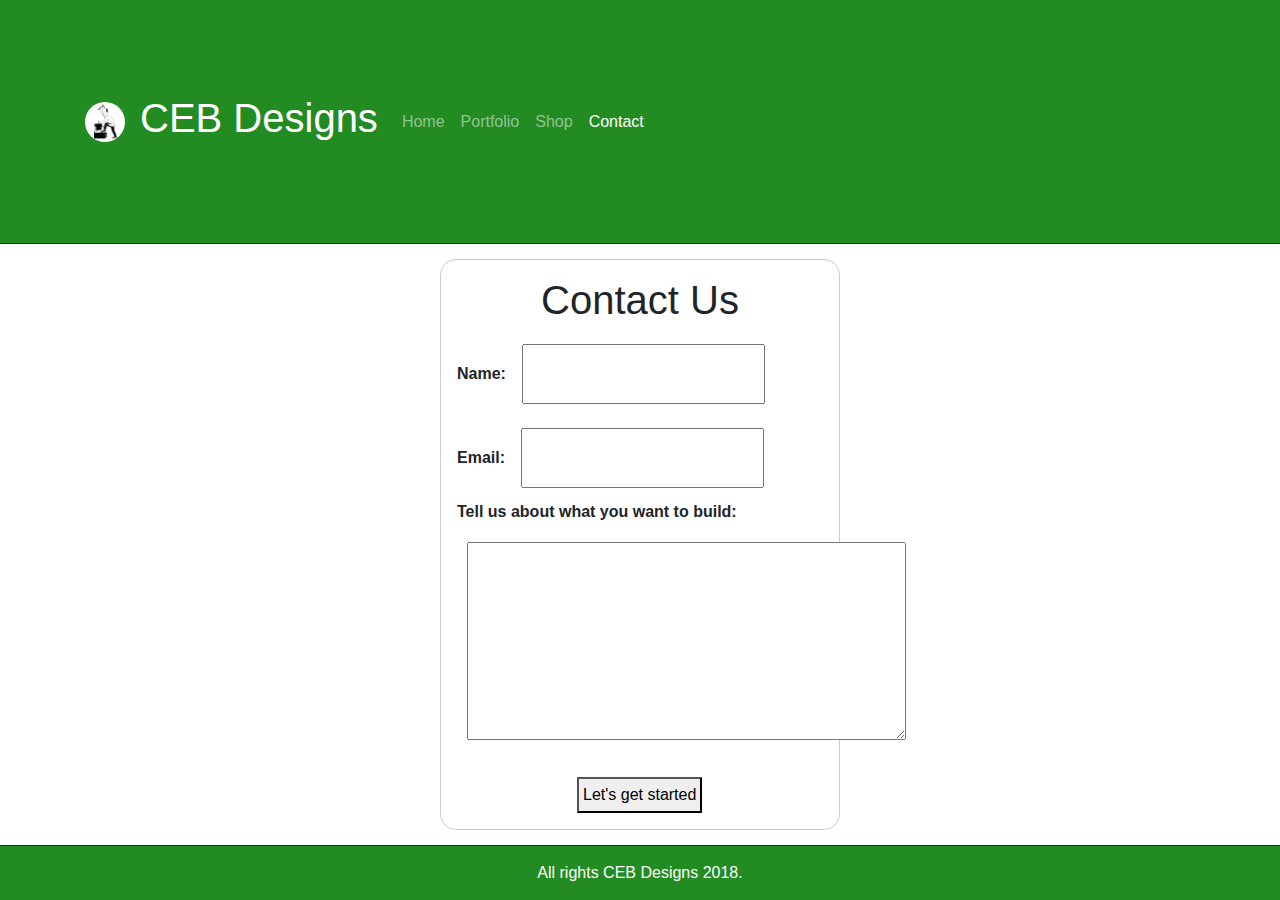
==== contact.html @ ae0f0ac3 "adding portfolio and contact pages" ====
<!doctype html>
<html lang="en">

  <head>
    <!-- meta tags -->
    <meta charset="utf-8">
    <meta name="viewport" content="width=device-width, initial-scale=1, shrink-to-fit=no">
    <meta name="description" content="CEB Designs Homepage">
    <meta name="keywords" content="woodworking, remodeling, builder, Louisville">
    <!-- Bootstrap CSS/CSS/links -->
    <link rel="icon" href="img/ceb_icon.png">
    <link rel="stylesheet" href="https://maxcdn.bootstrapcdn.com/bootstrap/4.0.0/css/bootstrap.min.css" integrity="sha384-Gn5384xqQ1aoWXA+058RXPxPg6fy4IWvTNh0E263XmFcJlSAwiGgFAW/dAiS6JXm" crossorigin="anonymous">
    <link rel="stylesheet" type="text/css" href="http://fonts.googleapis.com/css?family=Open+Sans">
    <link rel="stylesheet" href="css/contactstyle.css">
    <title>CEB Designs</title>
  </head>

  <body>
    <!-- navbar -->
      <nav class="navbar navbar-expand-md navbar navbar-dark">
        <div class="container">
          <a href="index.html"><img class="icon rounded-circle" src="img/ceb_icon.png" alt="icon"></a>
          <a href="index.html"><h1 class="navbar-brand" href="index.html">CEB Designs</h1></a>
            <button class="navbar-toggler" type="button" data-toggle="collapse" data-target="#navbarNavAltMarkup" aria-controls="navbarNavAltMarkup" aria-expanded="false" aria-label="Toggle navigation">
              <span class="navbar-toggler-icon"></span>
            </button>
            <div class="collapse navbar-collapse" id="navbarNavAltMarkup">
              <div class="navbar-nav order-1">
                <a class="nav-item nav-link" href="index.html">Home <span class="sr-only">(current)</span></a>
                <a class="nav-item nav-link" href="portfolio.html">Portfolio</a>
                <a class="nav-item nav-link" href="shop.html">Shop</a>
                <a class="nav-item nav-link active" href="contact.html">Contact</a>
              </div>
            </div>
        </div>
      </nav>
    <!-- /navbar -->

    <!-- main content -->

    <div class="container">
      <form action="index.html" method="post">
        <h1 class="form_header">Contact Us</h1>
        <label for="name">Name:</label>
        <input type="text" id="name" name="user_name"><br>
        <label for="mail">Email:</label>
        <input type="email" id="mail" name="user_email"><br>
        <label for="project">Tell us about what you want to build:</label><br>
        <textarea id="project" name="user_project" rows="8" cols="45"></textarea><br>
        <button type="submit" class="form_button">Let's get started</button>
      </form>
    </div>

    <!-- /main content -->

    <!--Footer-->
      <footer class="container-fluid foot">
        <p class="copyright text-center"> All rights CEB Designs 2018.</p>
      </footer>  <!--/Footer-->


    <!-- Optional JavaScript -->
    <!-- jQuery first, then Popper.js, then Bootstrap JS -->
    <script src="https://code.jquery.com/jquery-3.2.1.slim.min.js" integrity="sha384-KJ3o2DKtIkvYIK3UENzmM7KCkRr/rE9/Qpg6aAZGJwFDMVNA/GpGFF93hXpG5KkN" crossorigin="anonymous"></script>
    <script src="https://cdnjs.cloudflare.com/ajax/libs/popper.js/1.12.9/umd/popper.min.js" integrity="sha384-ApNbgh9B+Y1QKtv3Rn7W3mgPxhU9K/ScQsAP7hUibX39j7fakFPskvXusvfa0b4Q" crossorigin="anonymous"></script>
    <script src="https://maxcdn.bootstrapcdn.com/bootstrap/4.0.0/js/bootstrap.min.js" integrity="sha384-JZR6Spejh4U02d8jOt6vLEHfe/JQGiRRSQQxSfFWpi1MquVdAyjUar5+76PVCmYl" crossorigin="anonymous"></script>

  </body>
</html>
---- css/contactstyle.css ----
/*===== Main Styles =====*/

html, body {
  height: 100%;
}

body {
  display: flex;
  flex-direction: column;
  min-height: 100vh;
}

footer {
  background-color: forestgreen;
  flex-shrink: 0;
  border-top: solid 1px #282828;
}

/*===== Content Styles =====*/

.copyright {
  padding-top: 15px;
  padding-bottom: 15px;
  color: white;
  margin-bottom: 0;
}

nav {
  background-color: forestgreen;
  flex: 1 0 auto;
  border-bottom: solid 1px #282828;
}

.navbar-brand {
  font-size: 2.5rem;
}

.main-content {
  flex: 1 0 auto;
}

/*===== Img Styles ====*/

.icon {
  width: 2.5rem;
  height: 2.5rem;
  margin-right: 15px;
}

/*==== Form Styles ====*/

form {
  /* Just to center the form on the page */
  margin: 15px auto;
  width: 400px;
  /* To see the outline of the form */
  padding: 1em;
  border: 1px solid #CCC;
  border-radius: 1em;
  background-color: white;
  font-weight: bold;
}

.form_button {
  padding: 4px;
  margin-left: 120px;
  margin-top: 20px;
}

#name {
  padding: 1em;
  margin: 12px;
}

#mail {
  padding: 1em;
  margin: 12px;
}

#project {
  margin: 10px;
}

.form_header {
  text-align: center;
}
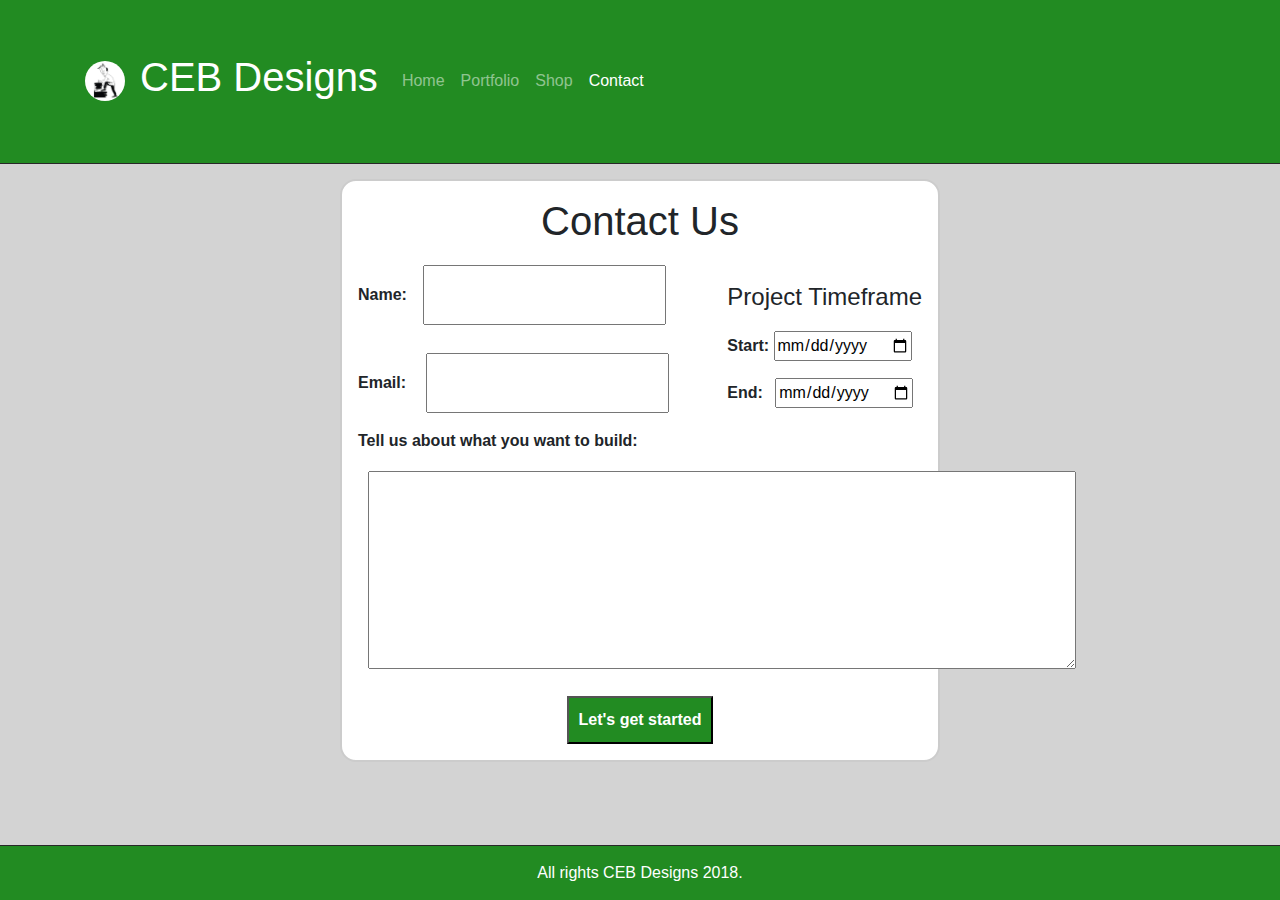
==== commit ffb7636c: "changed contact form added new photos" ====
--- a/contact.html
+++ b/contact.html
@@ -38,16 +38,27 @@
 
     <!-- main content -->
 
-    <div class="container">
+    <div class="container-fluid main-content">
       <form action="index.html" method="post">
         <h1 class="form_header">Contact Us</h1>
-        <label for="name">Name:</label>
-        <input type="text" id="name" name="user_name"><br>
-        <label for="mail">Email:</label>
-        <input type="email" id="mail" name="user_email"><br>
+        <div class="form-left">
+          <label for="name">Name:</label>
+          <input type="text" id="name" name="user_name"><br>
+          <label for="mail">Email:</label>
+          <input type="email" id="mail" name="user_email"><br>
+        </div>
+        <div class="form-right">
+          <h4 class="schedule">Project Timeframe</h4>
+          <label class="schedule" for="start">Start:</label>
+          <input type="date" id="date" name="user_startdate"><br>
+          <label class="schedule end" for="end">End:</label>
+          <input type="date" id="date" name="user_enddate"><br>
+        </div>
         <label for="project">Tell us about what you want to build:</label><br>
-        <textarea id="project" name="user_project" rows="8" cols="45"></textarea><br>
-        <button type="submit" class="form_button">Let's get started</button>
+        <textarea id="project" name="user_project" rows="8" cols="74"></textarea><br>
+        <div id="buttonbox">
+          <button type="submit" class="form_button">Let's get started</button>
+        </div>
       </form>
     </div>
 
--- a/css/contactstyle.css
+++ b/css/contactstyle.css
@@ -38,6 +38,7 @@
 
 .main-content {
   flex: 1 0 auto;
+  background-color: lightgrey;
 }
 
 /*===== Img Styles ====*/
@@ -53,19 +54,21 @@
 form {
   /* Just to center the form on the page */
   margin: 15px auto;
-  width: 400px;
+  width: 600px;
   /* To see the outline of the form */
   padding: 1em;
-  border: 1px solid #CCC;
+  border: 2px solid #CCC;
   border-radius: 1em;
   background-color: white;
   font-weight: bold;
 }
 
 .form_button {
-  padding: 4px;
-  margin-left: 120px;
-  margin-top: 20px;
+  padding: 10px;
+  margin-top: 10px;
+  background-color: forestgreen;
+  color: white;
+  font-weight: bold;
 }
 
 #name {
@@ -75,7 +78,7 @@
 
 #mail {
   padding: 1em;
-  margin: 12px;
+  margin: 16px;
 }
 
 #project {
@@ -85,3 +88,24 @@
 .form_header {
   text-align: center;
 }
+
+.form-left {
+  float: left;
+}
+
+.form-right {
+  float: right;
+  margin-top: 15px;
+}
+
+.schedule {
+  margin-top: 15px;
+}
+
+.end {
+  margin-right: 8px;
+}
+
+#buttonbox {
+  text-align: center;
+}
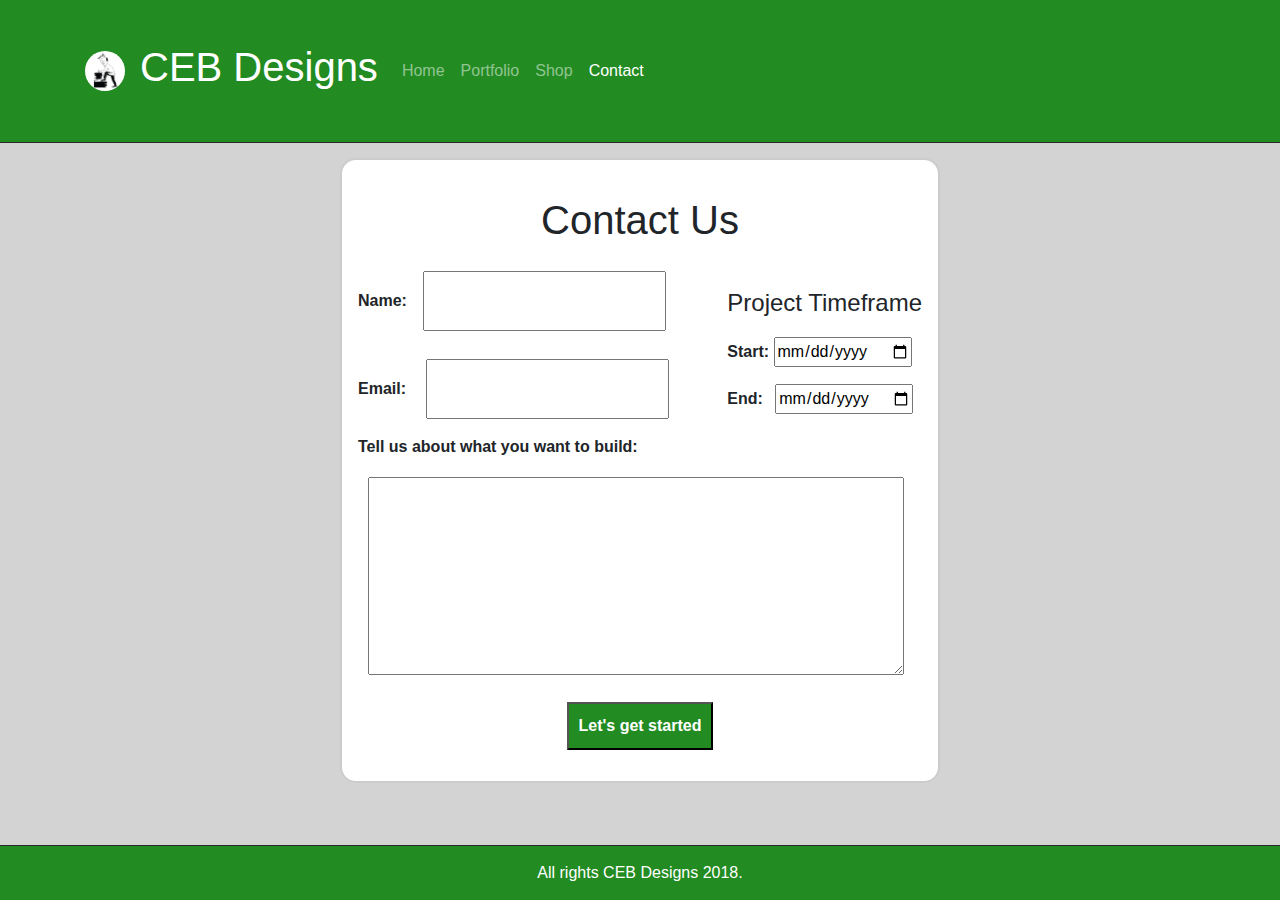
==== commit 089c1b19: "cleaned up contact and shop page" ====
--- a/contact.html
+++ b/contact.html
@@ -57,10 +57,23 @@
         <label for="project">Tell us about what you want to build:</label><br>
         <textarea id="project" name="user_project" rows="8" cols="74"></textarea><br>
         <div id="buttonbox">
-          <button type="submit" class="form_button">Let's get started</button>
+          <!-- Trigger/Open The Modal -->
+            <button type="button" class="form_button" id="formBtn">Let's get started</button>
+
+            <!-- The Modal Div -->
+            <div id="jsModal" class="modal">
+
+              <!-- Modal/Form content -->
+              <div class="modal-content">
+                <span class="close">&times;</span>
+                <h2 class= modalMessage>Thanks for contacting us!  We will be getting back to you very soon.</h2>
+              </div>
+            </div>
         </div>
       </form>
     </div>
+
+
 
     <!-- /main content -->
 
@@ -75,6 +88,6 @@
     <script src="https://code.jquery.com/jquery-3.2.1.slim.min.js" integrity="sha384-KJ3o2DKtIkvYIK3UENzmM7KCkRr/rE9/Qpg6aAZGJwFDMVNA/GpGFF93hXpG5KkN" crossorigin="anonymous"></script>
     <script src="https://cdnjs.cloudflare.com/ajax/libs/popper.js/1.12.9/umd/popper.min.js" integrity="sha384-ApNbgh9B+Y1QKtv3Rn7W3mgPxhU9K/ScQsAP7hUibX39j7fakFPskvXusvfa0b4Q" crossorigin="anonymous"></script>
     <script src="https://maxcdn.bootstrapcdn.com/bootstrap/4.0.0/js/bootstrap.min.js" integrity="sha384-JZR6Spejh4U02d8jOt6vLEHfe/JQGiRRSQQxSfFWpi1MquVdAyjUar5+76PVCmYl" crossorigin="anonymous"></script>
-
+    <script src="javascript/contact.js"></script>
   </body>
 </html>
--- a/css/contactstyle.css
+++ b/css/contactstyle.css
@@ -41,6 +41,7 @@
   background-color: lightgrey;
 }
 
+
 /*===== Img Styles ====*/
 
 .icon {
@@ -52,50 +53,37 @@
 /*==== Form Styles ====*/
 
 form {
-  /* Just to center the form on the page */
-  margin: 15px auto;
-  width: 600px;
-  /* To see the outline of the form */
-  padding: 1em;
-  border: 2px solid #CCC;
-  border-radius: 1em;
-  background-color: white;
   font-weight: bold;
+}
+
+#buttonbox {
+  text-align: center;
 }
 
 .form_button {
   padding: 10px;
   margin-top: 10px;
+  margin-bottom: 15px;
   background-color: forestgreen;
   color: white;
   font-weight: bold;
 }
 
+.form_header {
+  text-align: center;
+  margin-top: 20px;
+  margin-bottom: 15px;
+}
+
 #name {
   padding: 1em;
-  margin: 12px;
+  margin-bottom: 10px;
 }
 
 #mail {
   padding: 1em;
-  margin: 16px;
-}
-
-#project {
-  margin: 10px;
-}
-
-.form_header {
-  text-align: center;
-}
-
-.form-left {
-  float: left;
-}
-
-.form-right {
-  float: right;
-  margin-top: 15px;
+  margin-bottom: 10px;
+  margin-left: 4px;
 }
 
 .schedule {
@@ -103,9 +91,100 @@
 }
 
 .end {
-  margin-right: 8px;
+  margin-right: 5px;
+  margin-bottom: 15px;
 }
 
-#buttonbox {
+#project {
+  width: 95%;
+}
+
+/*====== Form content for larger screens ====*/
+@media (min-width: 624px) {
+  form {
+    margin: 15px auto;
+    width: 600px;
+    padding: 1em;
+    border: 2px solid #CCC;
+    border-radius: 1em;
+    background-color: white;
+    font-weight: bold;
+  }
+
+  #name {
+    padding: 1em;
+    margin: 12px;
+  }
+
+  #mail {
+    padding: 1em;
+    margin: 16px;
+  }
+
+  #project {
+    margin: 10px;
+  }
+
+  .form-left {
+    float: left;
+  }
+
+  .form-right {
+    float: right;
+    margin-top: 15px;
+  }
+
+  .schedule {
+    margin-top: 15px;
+  }
+
+  .end {
+    margin-right: 8px;
+  }
+}
+
+
+/*====== Modal Styles ====*/
+.modal {
+    display: none;
+    position: fixed;
+    z-index: 1;
+    padding-top: 100px;
+    left: 0;
+    top: 0;
+    width: 100%;
+    height: 100%;
+    overflow: auto;
+    background-color: rgb(0,0,0);
+    background-color: rgba(0,0,0,0.4);
+}
+
+/* Modal Content */
+.modal-content {
+    background-color: #fefefe;
+    margin: auto;
+    padding: 20px;
+    border: 1px solid #888;
+    width: 80%;
+}
+
+/* The Close Button */
+.close {
+    color: #aaaaaa;
+    float: left;
+    font-size: 28px;
+    font-weight: bold;
+    text-align: left;
+}
+
+.close:hover,
+.close:focus {
+    color: #000;
+    text-decoration: none;
+    cursor: pointer;
+}
+
+.modalMessage {
   text-align: center;
+  color: forestgreen;
 }
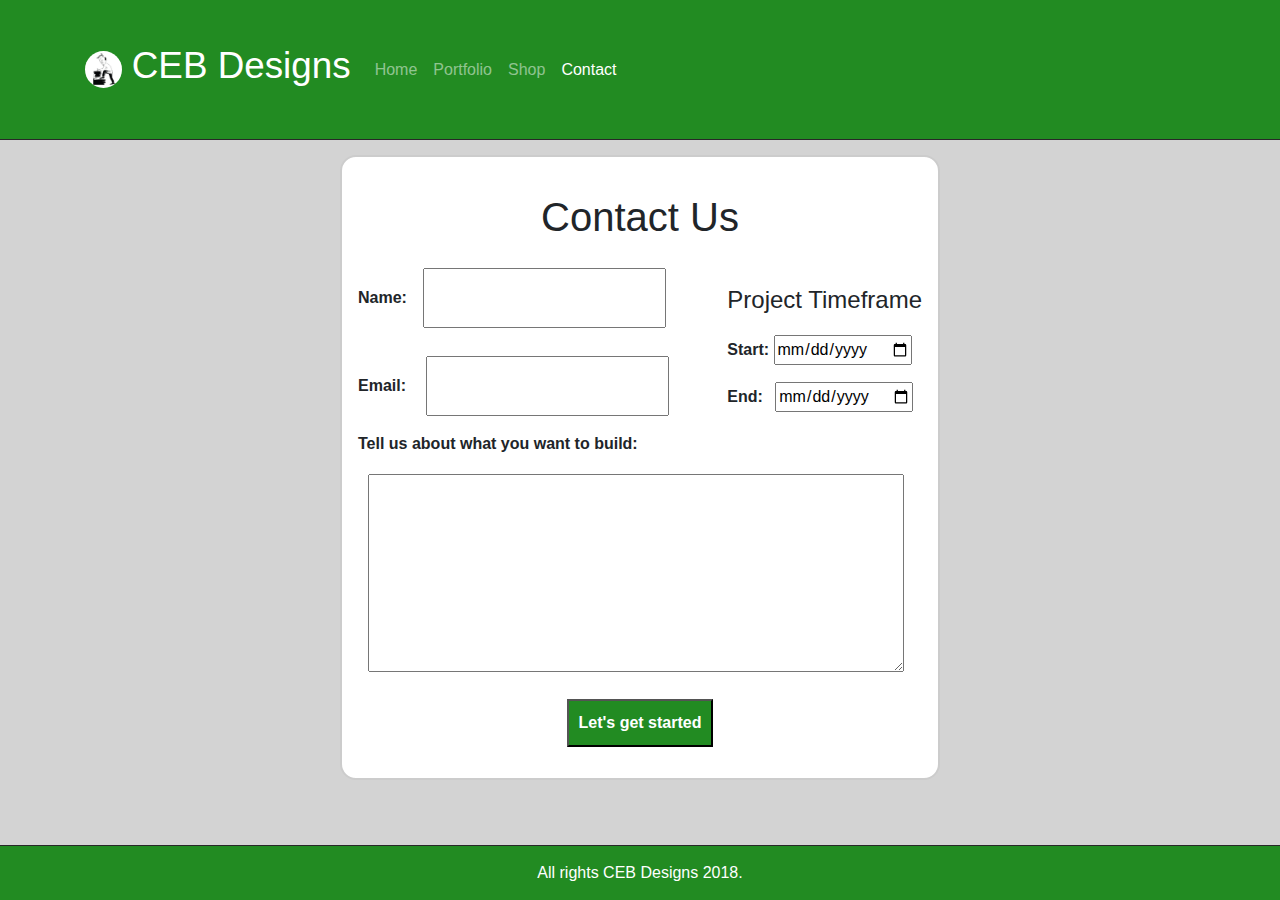
==== commit ea369df8: "added comments to code" ====
--- a/contact.html
+++ b/contact.html
@@ -37,7 +37,7 @@
     <!-- /navbar -->
 
     <!-- main content -->
-
+    <!-- contact form -->
     <div class="container-fluid main-content">
       <form action="index.html" method="post">
         <h1 class="form_header">Contact Us</h1>
@@ -74,7 +74,6 @@
     </div>
 
 
-
     <!-- /main content -->
 
     <!--Footer-->
--- a/css/contactstyle.css
+++ b/css/contactstyle.css
@@ -6,7 +6,7 @@
 }
 
 body {
-  display: flex;
+  display: flex;           /*=== to make sure footer doesn't overlap ==*/
   flex-direction: column;
   min-height: 100vh;
 }
@@ -33,7 +33,7 @@
 }
 
 .navbar-brand {
-  font-size: 2.5rem;
+  font-size: 2.3rem;
 }
 
 .main-content {
@@ -45,9 +45,9 @@
 /*===== Img Styles ====*/
 
 .icon {
-  width: 2.5rem;
-  height: 2.5rem;
-  margin-right: 15px;
+  width: 2.3rem;
+  height: 2.3rem;
+  margin-right: 10px;
 }
 
 /*==== Form Styles ====*/
